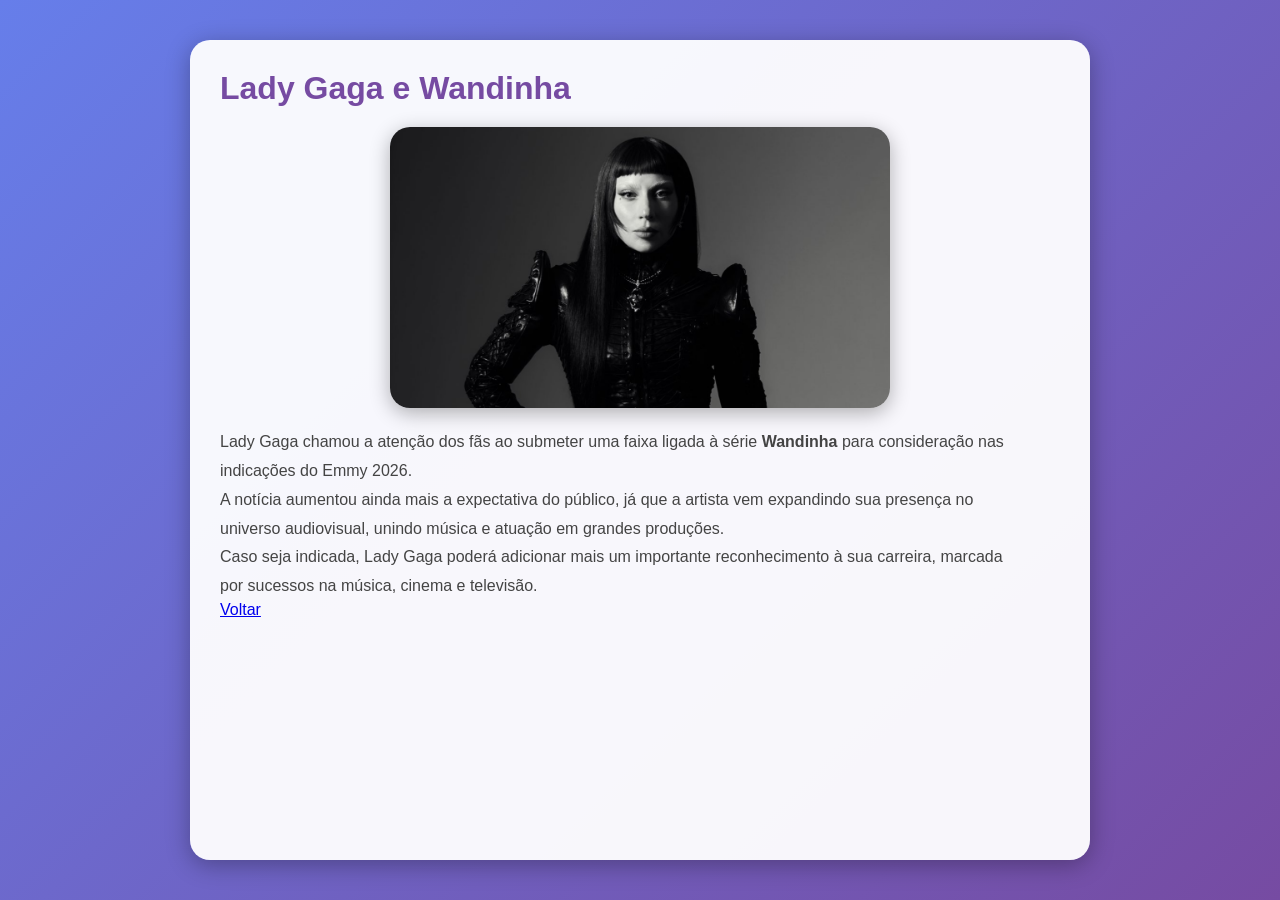
==== gaga.html @ b9732bd3 "desenvolvimento parte 3" ====
<!DOCTYPE html>
<html lang="pt-br">

<head>
    <meta charset="UTF-8">
    <title>Lady Gaga</title>
    <link rel="stylesheet" href="css/style.css">
</head>

<body>

<div class="conteudo pagina-gaga">

    <h1>Lady Gaga e Wandinha</h1>

    <img src="lady-gaga.png" alt="Lady Gaga">

    <p>
        Lady Gaga chamou a atenção dos fãs ao submeter uma faixa ligada
        à série <strong>Wandinha</strong> para consideração nas indicações
        do Emmy 2026.
    </p>

    <p>
        A notícia aumentou ainda mais a expectativa do público, já que a
        artista vem expandindo sua presença no universo audiovisual,
        unindo música e atuação em grandes produções.
    </p>

    <p>
        Caso seja indicada, Lady Gaga poderá adicionar mais um importante
        reconhecimento à sua carreira, marcada por sucessos na música,
        cinema e televisão.
    </p>

    <a href="index.html">Voltar</a>

</div>

</body>
</html>
---- css/style.css ----
*{
    margin: 0;
    padding: 0;
    box-sizing: border-box;
}

/* FUNDO */
body{
    font-family: 'Segoe UI', Tahoma, Geneva, Verdana, sans-serif;
    background: linear-gradient(135deg,#667eea 0%, #764ba2 100%);
    min-height: 100vh;
    display: flex;
    color: #333;
}

/* MENU LATERAL */
.sidebar{
    width: 260px;
    background-color: rgba(255,255,255,0.9);
    padding: 2rem;
    box-shadow: 2px 0 20px rgba(0,0,0,0.2);
    position: fixed;
    height: 100vh;
}

.sidebar h2{
    color: #764ba2;
    margin-bottom: 1rem;
}

.sidebar p{
    margin-bottom: 2rem;
}

.sidebar nav{
    display: flex;
    flex-direction: column;
    gap: 1rem;
}

.sidebar nav a{
    text-decoration: none;
    color: #764ba2;
    font-weight: bold;
    padding: 0.8rem;
    border-radius: 10px;
    transition: 0.3s ease;
}

.sidebar nav a:hover{
    background-color: #764ba2;
    color: white;
}

/* CONTEÚDO */
.conteudo{
    margin-left: 280px;
    padding: 2rem;
    width: 100%;
}

.conteudo h1{
    color: white;
    margin-bottom: 1rem;
}

.descricao{
    color: white;
    margin-bottom: 2rem;
    font-size: 1.1rem;
}

/* POSTS */
.post{
    background-color: rgba(255,255,255,0.95);
    display: flex;
    gap: 1rem;
    padding: 1rem;
    border-radius: 15px;
    margin-bottom: 2rem;
    box-shadow: 0 5px 20px rgba(0,0,0,0.2);
    transition: transform 0.3s;
}

.post:hover{
    transform: translateY(-5px);
}

.post img{
    border-radius: 10px;
    width: 250px;
    height: 150px;
    object-fit: cover;
}

.texto h2{
    color: #764ba2;
    margin-bottom: 0.5rem;
}

.texto span{
    font-size: 0.9rem;
    color: gray;
}

.texto p{
    margin-top: 1rem;
}

/* RESPONSIVO */
@media(max-width: 768px){

    body{
        flex-direction: column;
    }

    .sidebar{
        position: relative;
        width: 100%;
        height: auto;
    }

    .conteudo{
        margin-left: 0;
    }

    .post{
        flex-direction: column;
    }

    .post img{
        width: 100%;
        height: auto;
    }
}

/* POSTS */
.post{
    background-color: rgba(255,255,255,0.95);
    display: flex;
    flex-direction: column;
    gap: 1rem;
    padding: 1rem;
    border-radius: 15px;
    margin-bottom: 2rem;
    box-shadow: 0 5px 20px rgba(0,0,0,0.2);
    transition: 0.3s ease;
    overflow: hidden;
    text-decoration: none;
    color: inherit;
    max-width: 500px;
}

.post:hover{
    transform: translateY(-5px);
    box-shadow: 0 10px 30px rgba(0,0,0,0.3);
}

.post img{
    width: 100%;
    height: 250px;
    object-fit: cover;
    border-radius: 10px;
    transition: 0.4s;
}

.post:hover img{
    transform: scale(1.05);
}



.conteudo p{
    line-height: 1.8;
    max-width: 800px;
}
.contato{
    background: rgba(255,255,255,0.95);
    padding: 30px;
    border-radius: 20px;
    max-width: 700px;
    margin: 40px auto;
    box-shadow: 0 5px 25px rgba(0,0,0,0.3);
}

.contato h1{
    color: #764ba2;
    margin-bottom: 15px;
}

.contato input,
.contato textarea{
    width: 100%;
    padding: 12px;
    border: 2px solid #ddd;
    border-radius: 10px;
    font-size: 16px;
}

.contato button{
    background: #764ba2;
    color: white;
    border: none;
    padding: 12px 25px;
    border-radius: 10px;
    cursor: pointer;
    transition: 0.3s;
}

.contato button:hover{
    background: #5a3480;
}


.sobre{
    background: rgba(255,255,255,0.95);
    padding: 30px;
    border-radius: 20px;
    max-width: 800px;
    margin: 40px auto;
    box-shadow: 0 5px 25px rgba(0,0,0,0.3);
}

.sobre h1{
    color: #764ba2;
    margin-bottom: 20px;
}

.sobre p{
    color: #444;
    line-height: 1.8;
    margin-bottom: 15px;
}

.sobre a{
    display: inline-block;
    margin-top: 20px;
    background: #764ba2;
    color: white;
    padding: 12px 20px;
    border-radius: 10px;
    text-decoration: none;
    transition: 0.3s;
}

.sobre a:hover{
    background: #5a3480;
}
.inicio-box{
    background: rgba(255,255,255,0.95);
    padding: 25px;
    border-radius: 20px;
    margin-bottom: 30px;
    box-shadow: 0 5px 20px rgba(0,0,0,0.2);
}

.inicio-box h2{
    color: #764ba2;
    margin-bottom: 10px;
}

.inicio-box p{
    color: #444;
    line-height: 1.8;
}
.pagina-gaga{
    background: rgba(255,255,255,0.95);
    padding: 30px;
    border-radius: 20px;
    max-width: 900px;
    margin: 40px auto;
    box-shadow: 0 5px 25px rgba(0,0,0,0.3);
}

.pagina-gaga h1{
    color: #764ba2;
}

.pagina-gaga img{
    width: 500px;
    max-width: 100%;
    height: auto;
    border-radius: 20px;
    display: block;
    margin: 20px auto;
    box-shadow: 0 5px 20px rgba(0,0,0,0.3);
}

.pagina-gaga p{
    color: #444;
    line-height: 1.8;
}
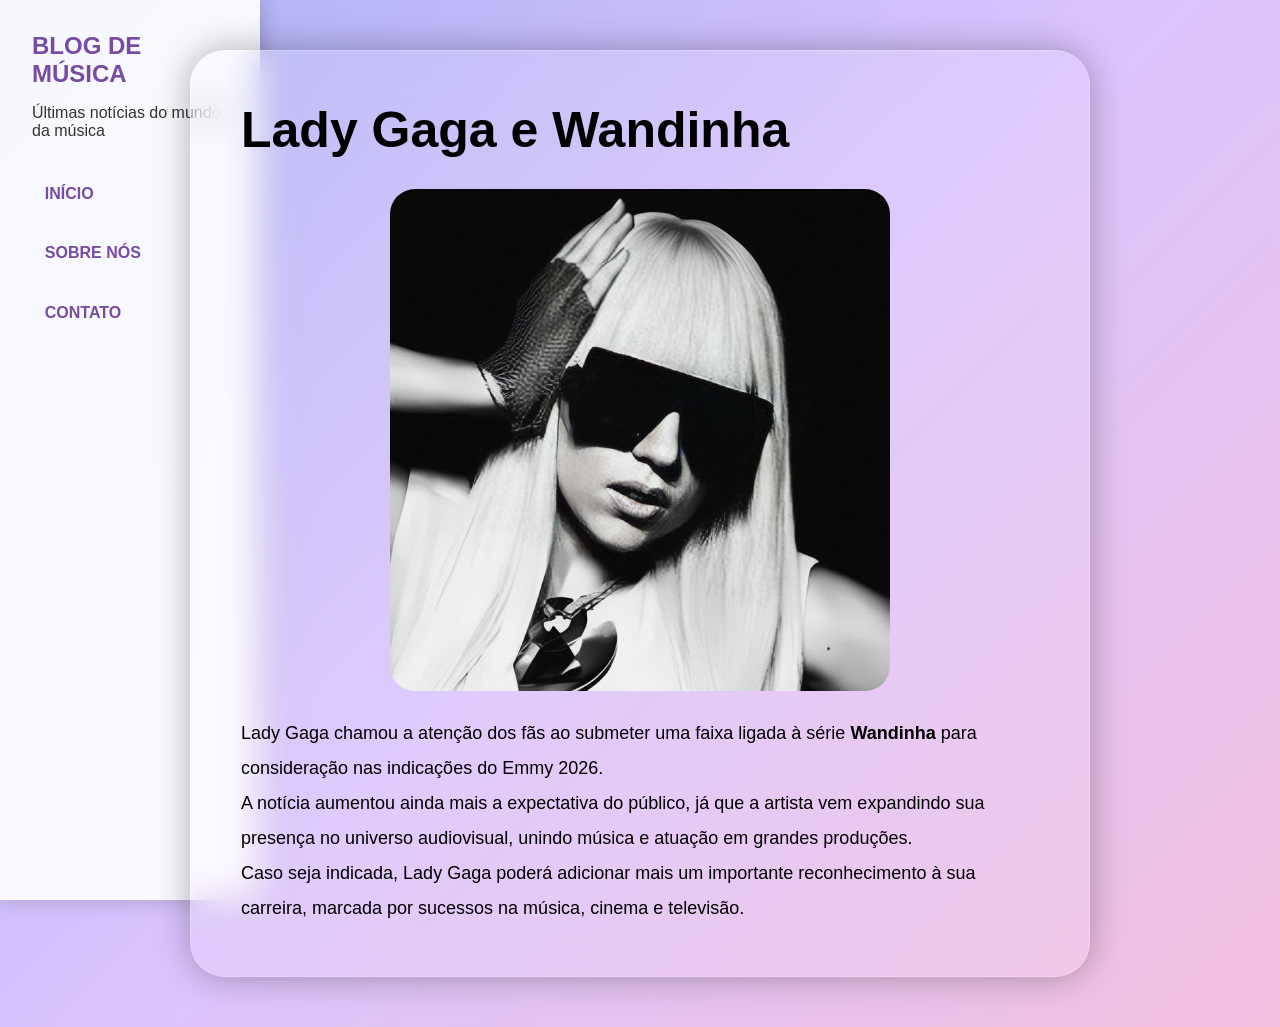
==== commit 8165a553: "desenvolvimento parte 4" ====
--- a/gaga.html
+++ b/gaga.html
@@ -1,15 +1,24 @@
 <!DOCTYPE html>
 <html lang="pt-br">
-
 <head>
     <meta charset="UTF-8">
+    <meta name="viewport" content="width=device-width, initial-scale=1.0">
     <title>Lady Gaga</title>
     <link rel="stylesheet" href="css/style.css">
 </head>
-
 <body>
 
-<div class="conteudo pagina-gaga">
+<div class="sidebar">
+    <h2>BLOG DE MÚSICA</h2>
+    <p>Últimas notícias do mundo da música</p>
+
+    <nav>
+        <a href="index.html">INÍCIO</a>
+        <a href="sobre.html">SOBRE NÓS</a>
+        <a href="contato.html">CONTATO</a>
+    </nav>
+</div>
+<div class="pagina-artista">
 
     <h1>Lady Gaga e Wandinha</h1>
 
@@ -33,9 +42,5 @@
         cinema e televisão.
     </p>
 
-    <a href="index.html">Voltar</a>
-
-</div>
-
 </body>
-</html>+</html>
--- a/css/style.css
+++ b/css/style.css
@@ -7,7 +7,13 @@
 /* FUNDO */
 body{
     font-family: 'Segoe UI', Tahoma, Geneva, Verdana, sans-serif;
-    background: linear-gradient(135deg,#667eea 0%, #764ba2 100%);
+    background:
+linear-gradient(
+135deg,
+#aab1f5,
+#dbc4fd,
+#f4c0e0
+);
     min-height: 100vh;
     display: flex;
     color: #333;
@@ -148,6 +154,7 @@
     overflow: hidden;
     text-decoration: none;
     color: inherit;
+    width: 100%;
     max-width: 500px;
 }
 
@@ -289,4 +296,284 @@
 .pagina-gaga p{
     color: #444;
     line-height: 1.8;
+}
+
+.musica-sabrina{
+    display: inline-block;
+    background: #9651b1;
+    color: white;
+    padding: 12px 20px;
+    border-radius: 10px;
+    text-decoration: none;
+    margin-right: 10px;
+    transition: 0.3s;
+}
+
+.musica-sabrina:hover{
+    background: #9268ad;
+}
+
+.shakira-pagina{
+    background: rgba(255,255,255,0.95);
+    padding: 30px;
+    border-radius: 20px;
+    max-width: 900px;
+    margin: 40px auto;
+    box-shadow: 0 5px 25px rgba(0,0,0,0.3);
+}
+
+.shakira-pagina h1{
+    color: #764ba2;
+}
+
+.shakira-pagina img{
+    width: 500px;
+    max-width: 100%;
+    height: auto;
+    border-radius: 20px;
+    display: block;
+    margin: 20px auto;
+    box-shadow: 0 5px 20px rgba(0,0,0,0.3);
+}
+
+.shakira-pagina p{
+    color: #444;
+    line-height: 1.8;
+}
+
+/* PÁGINA SABRINA */
+
+.sabrina-pagina{
+
+    width:900px;
+
+    margin:50px auto;
+
+    padding:50px;
+
+    border-radius:35px;
+
+    background: rgba(255,255,255,0.12);
+
+    backdrop-filter: blur(18px);
+
+    border:1px solid rgba(255,255,255,0.2);
+
+    box-shadow:0px 0px 35px rgba(0,0,0,0.3);
+}
+
+/* TÍTULO */
+
+.sabrina-pagina h1{
+
+    font: size 30px;
+
+    color:white;
+
+    margin-bottom:35px;
+
+    letter-spacing:-2px;
+}
+
+/* IMAGEM */
+
+.sabrina-pagina img{
+
+    width:500px;
+
+    max-width:100%;
+
+    height:auto;
+
+    border-radius:25px;
+
+    display:block;
+
+    margin:25px auto;
+
+    box-shadow:0px 0px 30px rgba(0,0,0,0.4);
+
+    transition:0.4s;
+}
+
+.sabrina-pagina img:hover{
+
+    transform:scale(1.03);
+}
+
+/* TEXTO */
+
+.sabrina-pagina p{
+
+    color:#f1f1f1;
+
+    font: size 16px;
+
+    line-height:45px;
+}
+
+.sabrina-pagina h1{
+    color: #764ba2;
+}
+
+.sabrina-pagina img{
+    width: 500px;
+    max-width: 100%;
+    height: auto;
+    border-radius: 20px;
+    display: block;
+    margin: 20px auto;
+    box-shadow: 0 5px 20px rgba(0,0,0,0.3);
+}
+
+.sabrina-pagina p{
+    color: #444;
+    line-height: 1.8;
+}
+
+.musica-shakira{
+    display: inline-block;
+    background: #9651b1;
+    color: white;
+    padding: 12px 20px;
+    border-radius: 10px;
+    text-decoration: none;
+    margin-right: 10px;
+    transition: 0.3s;
+}
+
+.musica-shakira:hover{
+    background: #9268ad;
+}
+body{
+    font-family: 'Poppins', sans-serif;
+}
+.pagina-artista{
+
+    width:900px;
+
+    margin:50px auto;
+
+    padding:50px;
+
+    border-radius:35px;
+
+    background: rgba(255,255,255,0.12);
+
+    backdrop-filter: blur(18px);
+
+    border:1px solid rgba(255,255,255,0.2);
+
+    box-shadow:0px 0px 35px rgba(0,0,0,0.3);
+}
+
+.pagina-artista h1{
+
+    font-size:50px;
+
+    color:rgb(0, 0, 0);
+
+    margin-bottom:30px;
+}
+
+.pagina-artista img{
+
+    width:500px;
+
+    max-width:100%;
+
+    display:block;
+
+    margin:25px auto;
+
+    border-radius:25px;
+
+    transition:0.4s;
+}
+
+.pagina-artista img:hover{
+
+    transform:scale(1.03);
+}
+
+.pagina-artista p{
+
+    color:#000000;
+
+    font-size:18px;
+
+    line-height:35px;
+}
+.botao-musica{
+
+    display:inline-block;
+
+    background:white;
+
+    color:#6f42c1;
+
+    padding:12px 25px;
+
+    border-radius:30px;
+
+    text-decoration:none;
+
+    font-weight:bold;
+
+    transition:0.3s;
+}
+
+.botao-musica:hover{
+
+    transform:scale(1.05);
+
+    background:#f5f5f5;
+}
+body{
+
+    font-family:'Poppins', sans-serif;
+
+    background: linear-gradient(
+        135deg,
+        #aab1f5,
+        #dbc4fd,
+        #f4c0e0
+    );
+
+    min-height:100vh;
+}
+.noticia{
+    background: rgba(255,255,255,0.8);
+    border-radius: 20px;
+    padding: 20px;
+    margin-bottom: 30px;
+    box-shadow: 0 5px 20px rgba(0,0,0,0.2);
+}
+
+.noticia img{
+    width: 100%;
+    border-radius: 15px;
+}
+
+.noticia h2 a{
+    text-decoration: none;
+    color: #764ba2;
+}
+/*BOTAO MUSICA OLIVIA RODRIGO*/
+.botao-musica{
+    display:inline-block;
+    background:white;
+    color:#6f42c1;
+    padding:12px 25px;
+    border-radius:30px;
+    text-decoration:none;
+    font-weight:bold;
+    transition:0.3s;
+    margin-right:10px;
+    margin-top:15px;
+}
+
+.botao-musica:hover{
+    transform:scale(1.05);
+    background:#f5f5f5;
 }
